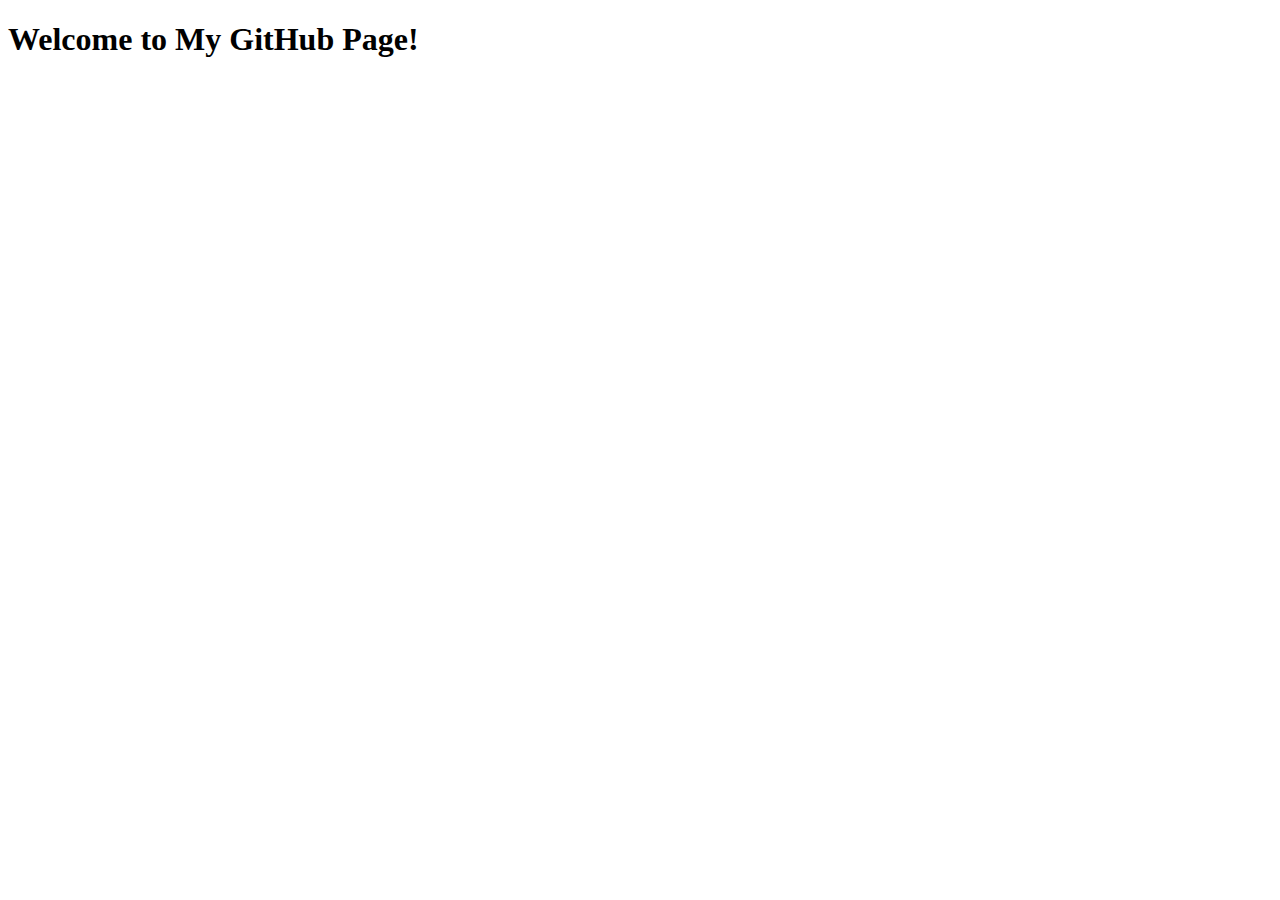
==== index.html @ 3d3a4c74 "Create index.html" ====
<!DOCTYPE html>
<html lang="en">
<head>
    <meta charset="UTF-8">
    <meta name="viewport" content="width=device-width, initial-scale=1.0">
    <title>My GitHub Page</title>
</head>
<body>
    <h1>Welcome to My GitHub Page!</h1>
</body>
</html>
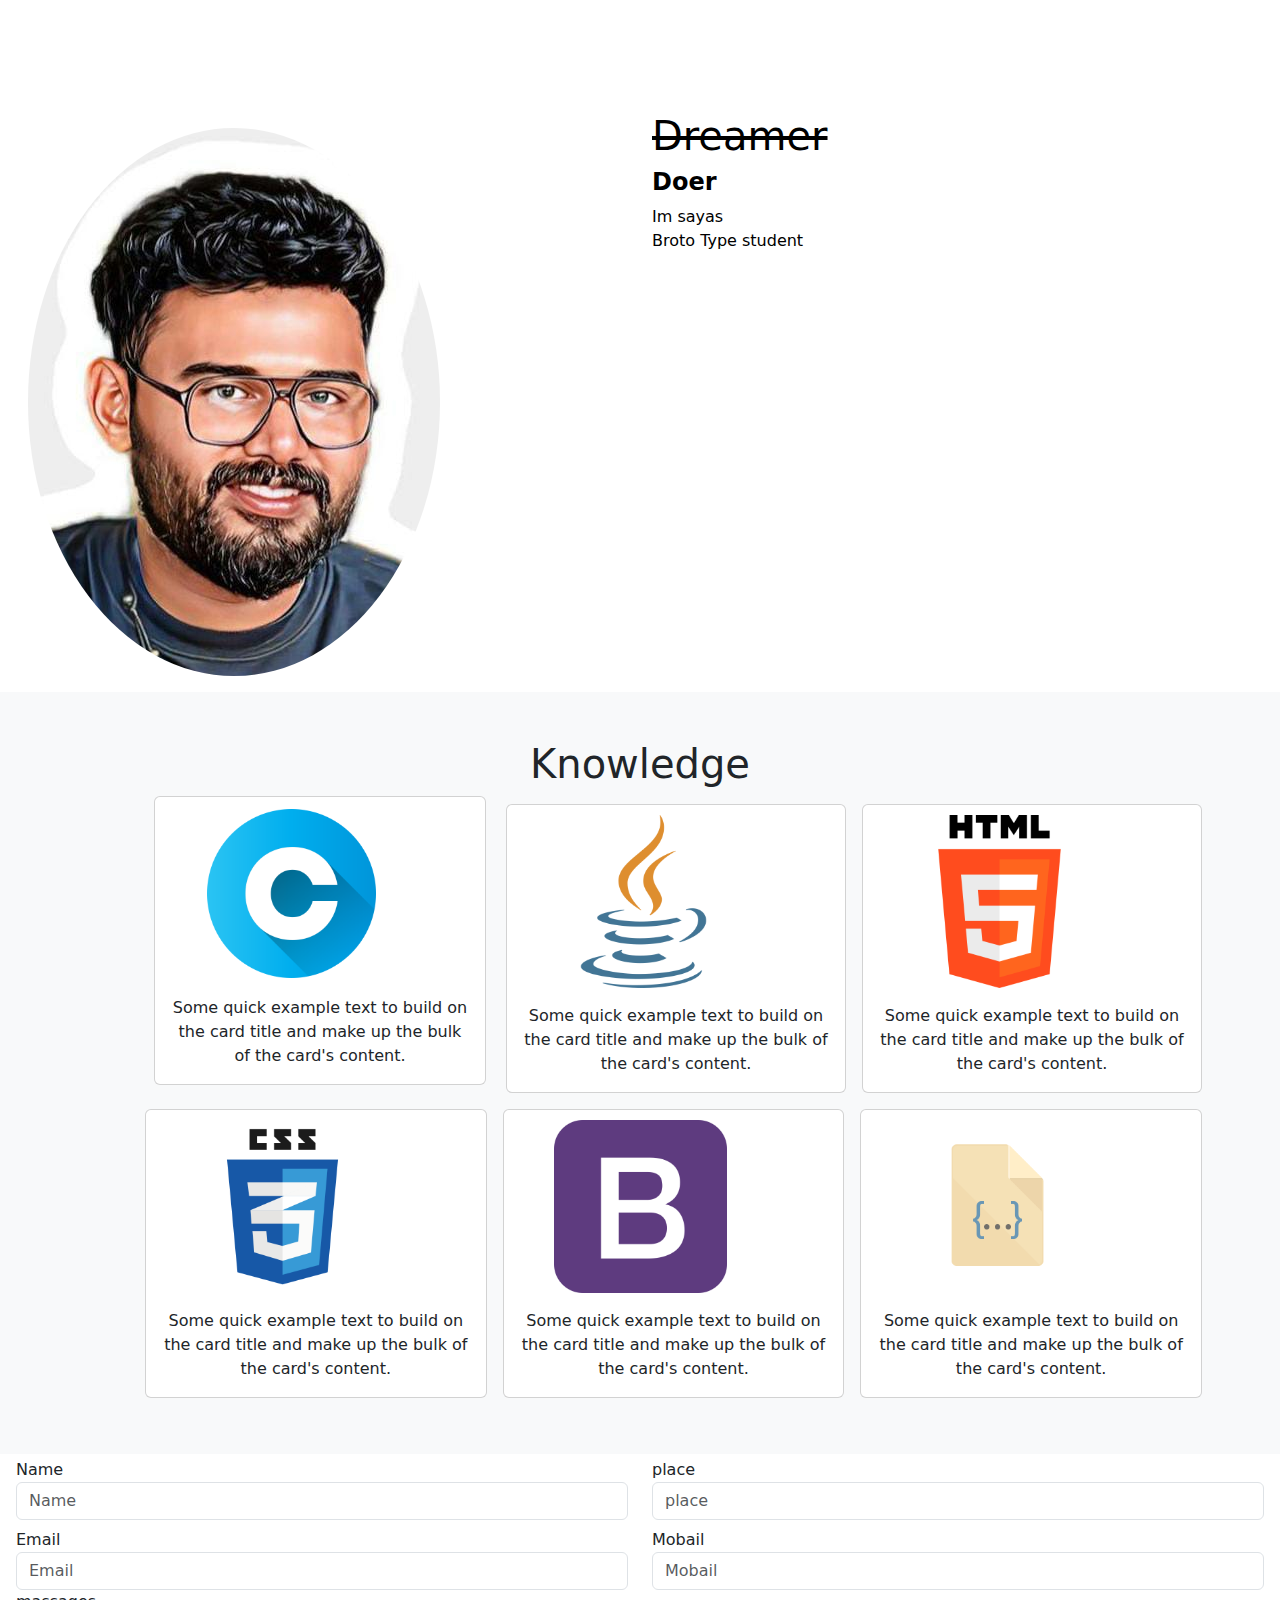
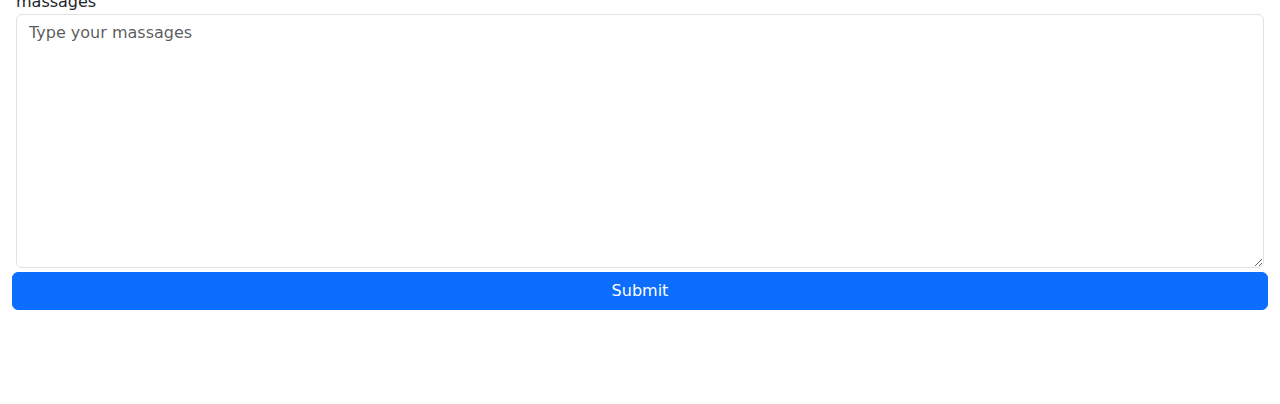
==== commit 93a2e68a: "Update index.html" ====
--- a/index.html
+++ b/index.html
@@ -1,12 +1,222 @@
 
 <!DOCTYPE html>
-<html lang="en">
+<html lang="en " style="scroll-behavior: smooth;">
 <head>
     <meta charset="UTF-8">
     <meta name="viewport" content="width=device-width, initial-scale=1.0">
-    <title>My GitHub Page</title>
+    <title>Sayas Hazzlee</title>
+    <link rel="stylesheet" href="website2.css" type="text/css">
+    <link  rel="icon" type="image/x-icon" href="WhatsApp Image 2024-12-15 at 12.05.23_2aa557c0.jpg">
+    <link href="https://cdn.jsdelivr.net/npm/bootstrap@5.3.3/dist/css/bootstrap.min.css" rel="stylesheet" integrity="sha384-QWTKZyjpPEjISv5WaRU9OFeRpok6YctnYmDr5pNlyT2bRjXh0JMhjY6hW+ALEwIH" crossorigin="anonymous">
+
 </head>
 <body>
-    <h1>Welcome to My GitHub Page!</h1>
+    <header class="bg" style="position: fixed;width: 100%;height: 30px; z-index: 1 ; ">
+        <div class="container-fluid">
+            <div class="row">
+                <div class="col-md-6 col-9 ">
+                    <h1><span>S</span>ayas Hazzlee</h1>
+
+                </div>
+                <div class="col-md-6 col-3  my-auto">
+                    <nav class="navbar navbar-expand-lg navbar-light ">
+          
+                        <a class="navbar-brand text-white" href="#"></a>
+                        <button class="navbar-toggler" type="button" data-bs-toggle="collapse" data-bs-target="#navbarSupportedContent" aria-controls="navbarSupportedContent" aria-expanded="false" aria-label="Toggle navigation">
+                          <span class="navbar-toggler-icon"></span>
+                        </button>
+                        <div class="collapse navbar-collapse" id="navbarSupportedContent">
+                          <ul class="navbar-nav ms-auto mb-2 mb-lg-0">
+                            <li class="nav-item">
+                              <a class="nav-link active text-white"  href="#home">Home</a>
+                            </li>
+                            
+                            <li class="nav-item">
+                                <a class="nav-link text-white" href="#knowledge">knowledge</a>
+                              </li>
+                            <li class="nav-item">
+                                <a class="nav-link text-white" href="#Contact me">Contact me</a>
+                              </li> 
+                            <li class="nav-item dropdown">
+                              <a class="nav-link dropdown-toggle ml-auto text-white" href="#dropdown">
+                                Dropdown
+                              </a>
+                              <ul class="dropdown-menu" aria-labelledby="navbarDropdown">
+                                <li><a class="dropdown-item" href="#">Action</a></li>
+                                <li><a class="dropdown-item" href="#">Another action</a></li>
+                              </ul>
+                            </li>
+                          </ul>
+                        </div>
+                      
+                    </nav>
+                 </div>
+
+
+
+
+            </div>
+        </div>
+    </header>
+    <section class="" id="home" style="padding-top: 7em;">
+        <div class="container-fluid">
+            <div class="row ">
+       <div class="  col-md-6"    >
+            <img class=" fade-in img-fluid   rounded-circle p-3 " src="WhatsApp Image 2024-12-15 at 12.05.23_2aa557c0.jpg" alt="rounded">
+        </div>
+        <div class=" text-black col-md-6" >
+            <div class="" style="">
+            <h1 class=""><del>Dreamer</del></h1>
+            <h2 class="text"><strong>Doer</strong></h2>
+            <p>Im sayas <br> Broto Type student</p>
+        </div>
+
+        </div>
+    </div>
+    </div>
+
+
+    </section >
+    <section class="bg-light text-center p-5 " id="knowledge">
+
+        
+        <div class="container">
+            <h1 class="text-center">Knowledge</h1>
+            <div class="row justify-content-center  " style="margin-left: 60px;">
+                <div class="col-12 col-md-4 ">
+                
+                <div class="card " style= >
+                    
+                    <img class="card-img-top" src="letter-c.png" alt="Card image cap" style="width: 173px; margin-left: 50px;margin-top: 10px;">
+
+                    
+                    <div class="card-body p-3">
+                      <p class="card-text">Some quick example text to build on the card title and make up the bulk of the card's content.</p>
+                    </div>
+                  </div>
+                </div>
+                   
+                <div class="col-12 col-md-4 p-2 ">
+                
+                    <div class="card text-center" style= >
+                        
+                        <img class="card-img-top" src="java.png" alt="Card image cap"style="width: 173px; margin-left: 50px;margin-top: 10px;">
+                        <div class="card-body p-3">
+                          <p class="card-text">Some quick example text to build on the card title and make up the bulk of the card's content.</p>
+                        </div>
+                      </div>
+                    </div>
+
+
+
+
+                    <div class="col-12 col-md-4 p-2">
+                
+                        <div class="card " style=>
+                            
+                            <img class="card-img-top" src="html-5.png" alt="Card image cap"style="width: 173px; margin-left: 50px;margin-top: 10px;">
+                            <div class="card-body p-3">
+                              <p class="card-text">Some quick example text to build on the card title and make up the bulk of the card's content.</p>
+                            </div>
+                          </div>
+                        </div>
+                    </div>     
+                        <div class="row" style="margin-left: 55px;">
+
+                        <div class="col-12 col-md-4 p-2 ">
+                
+                            <div class="card " style=>
+                                
+                                <img class="card-img-top" src="css3.png" alt="Card image cap" style="width: 173px; margin-left: 50px;margin-top: 10px;">
+                                <div class="card-body p-3">
+                                  <p class="card-text">Some quick example text to build on the card title and make up the bulk of the card's content.</p>
+                                </div>
+                              </div>
+                            </div>
+
+
+                            <div class="col-12 col-md-4 p-2 ">
+                
+                                <div class="card " style=>
+                                    
+                                    <img class="card-img-top" src="bootstrap.png" alt="Card image cap" style="width: 173px; margin-left: 50px;margin-top: 10px;">
+                                    <div class="card-body p-3">
+                                      <p class="card-text">Some quick example text to build on the card title and make up the bulk of the card's content.</p>
+                                    </div>
+                                  </div>
+                                </div>
+
+                                <div class="col-12 col-md-4 p-2 ">
+                
+                                    <div class="card " style=>
+                                        
+                                        <img class="card-img-top" src="web.png" alt="Card image cap" style="width: 173px; margin-left: 50px;margin-top: 10px;">
+                                        <div class="card-body p-3">
+                                          <p class="card-text">Some quick example text to build on the card title and make up the bulk of the card's content.</p>
+                                        </div>
+                                      </div>
+                                    </div>
+            </div>   
+        </div>
+    </section>
+    <section id="Contact me">
+        <div class="container-fluid">
+            <div class="row">
+                <form>
+                    <div class="row p-1">
+                      <div class="form-group col-md-6">
+                        <label for="inputEmail4">Name</label>
+                        <input type="email" class="form-control" id="inputEmail4" placeholder="Name">
+                      </div>
+                      <div class="form-group col-md-6">
+                        <label for="inputPassword4">place</label>
+                        <input type="password" class="form-control" id="inputPassword4" placeholder="place">
+                      </div>
+                    </div>
+                  
+
+                  <div class="row p-1">
+                    <div class="form-group col-md-6">
+                      <label for="inputAddress">Email</label>
+                      <input type="text" class="form-control" id="inputAddress" placeholder="Email">
+                    </div>
+                    <div class="form-group col-md-6">
+                      <label for="inputAddress2">Mobail</label>
+                      <input type="text" class="form-control" id="inputAddress2" placeholder="Mobail">
+                      
+                    </div>
+                    <div class="form-group">
+                      <label for="">massages</label>
+                      <textarea class="form-control" name="" id="" cols="30" rows="10" placeholder="Type your massages"></textarea>
+                    </div>
+                     </div>
+                    <button type="submit" class="btn btn-primary"  style="width: 100%;">Submit</button>
+                  </form>
+
+
+            
+
+
+
+
+            </div>
+        </div>
+    </section>
+    <footer class="bg text-white py-4 text-center">
+        <div class="container">
+            <div class="row">
+                <p>© 2024 My Website. All Rights Reserved.</p>
+
+            </div>
+        </div>
+    </footer>
+
+
+
+
+
+    <script src="https://cdn.jsdelivr.net/npm/bootstrap@5.3.3/dist/js/bootstrap.bundle.min.js" integrity="sha384-YvpcrYf0tY3lHB60NNkmXc5s9fDVZLESaAA55NDzOxhy9GkcIdslK1eN7N6jIeHz" crossorigin="anonymous"></script>
+    <script src="https://cdn.jsdelivr.net/npm/@popperjs/core@2.11.8/dist/umd/popper.min.js" integrity="sha384-I7E8VVD/ismYTF4hNIPjVp/Zjvgyol6VFvRkX/vR+Vc4jQkC+hVqc2pM8ODewa9r" crossorigin="anonymous"></script>
+<script src="https://cdn.jsdelivr.net/npm/bootstrap@5.3.3/dist/js/bootstrap.min.js" integrity="sha384-0pUGZvbkm6XF6gxjEnlmuGrJXVbNuzT9qBBavbLwCsOGabYfZo0T0to5eqruptLy" crossorigin="anonymous"></script>
 </body>
 </html>
--- a/website2.css
+++ b/website2.css
@@ -0,0 +1,52 @@
+@keyframes fadeIn{
+    from{
+        opacity: 0;
+        
+    }
+    to{
+        opacity: 1;
+    }
+}
+.fade-in{
+    animation: fadeIn 10s ease-in-out;
+}
+@keyframes backgroundAnimation {
+    0% {
+        background-color: #ff7f50;
+    }
+    50% {
+        background-color: #4caf50;
+    }
+    100% {
+        background-color: #00bcd4;
+    }
+}
+
+.bg {
+    animation: backgroundAnimation 3s infinite alternate;
+    padding: 50px;
+    text-align: center;
+    font-size: 20px;
+    color: white;
+    border-radius: 10px;
+}
+
+
+        @keyframes textColorChange {
+            0% {
+                color: #ff6347;
+            }
+            50% {
+                color: #32cd32;
+            }
+            100% {
+                color: #1e90ff;
+            }
+        }
+
+        .text {
+            font-size: 24px;
+            font-weight: bold;
+            animation: textColorChange 4s infinite;
+        }
+    
